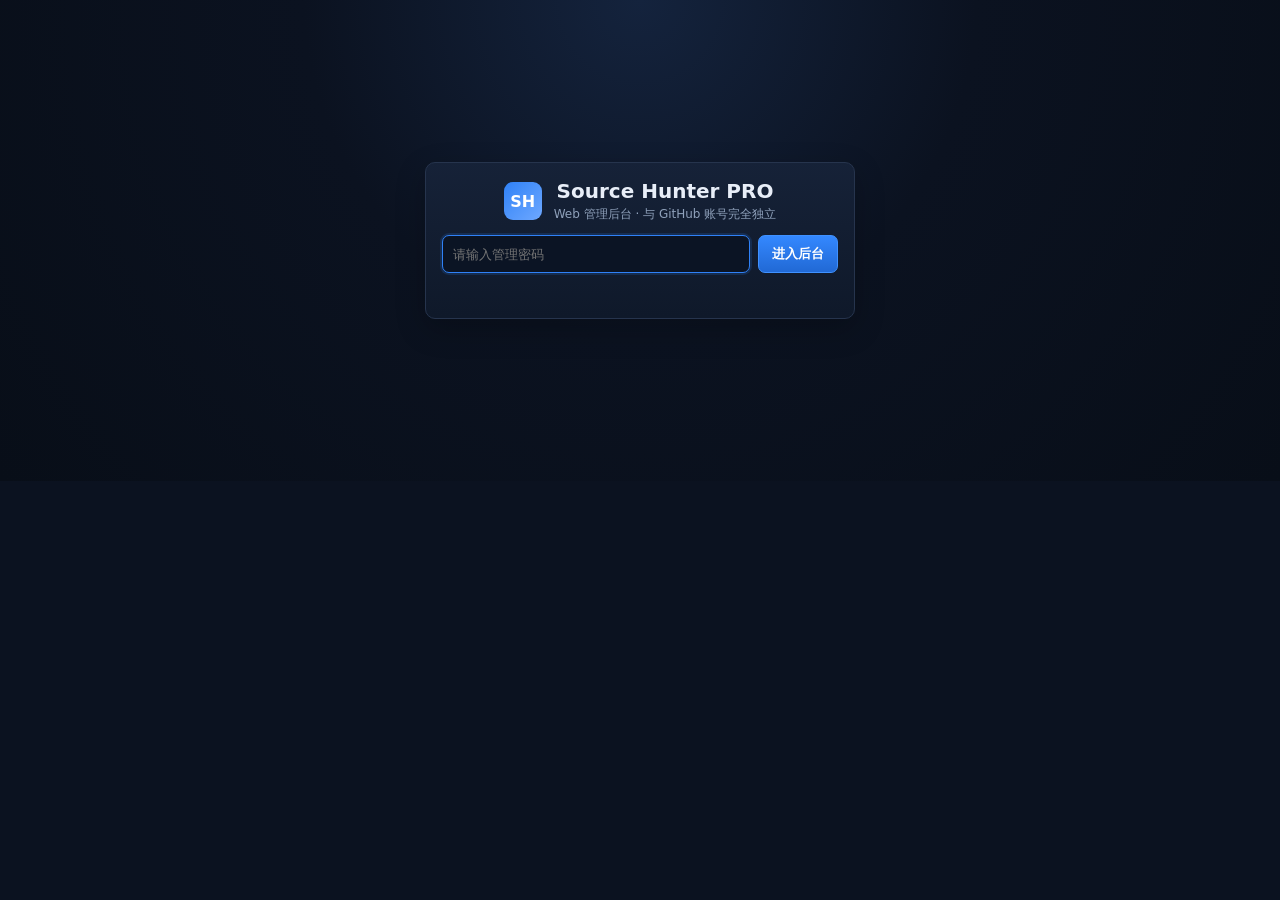
==== admin/index.html @ 04ba65d6 "Add files via upload" ====
<!doctype html><html lang="zh-CN"><head><meta charset="utf-8"><meta name="viewport" content="width=device-width,initial-scale=1"><title>Source Hunter PRO 11.1</title>
<style>
:root{--bg:#0b1220;--panel:#111a2b;--panel2:#162238;--line:#26344d;--text:#e8eef8;--muted:#8fa1bb;--blue:#2f81f7;--blue2:#1d4ed8;--green:#20c997;--red:#ff5c70;--shadow:0 10px 30px rgba(0,0,0,.22);font-family:system-ui,-apple-system,"Segoe UI",Roboto,"PingFang SC","Microsoft YaHei",sans-serif;color:var(--text);background:var(--bg)}*{box-sizing:border-box}html,body{margin:0;min-height:100%;background:radial-gradient(circle at top,#14233d 0,#0b1220 42%,#080e18 100%)}body{max-width:1280px;margin:auto;padding:18px}.hidden{display:none!important}.panel{background:linear-gradient(180deg,rgba(22,34,56,.98),rgba(15,25,42,.98));border:1px solid var(--line);border-radius:10px;box-shadow:var(--shadow);padding:16px;margin:12px 0}.topbar{position:sticky;top:0;z-index:20;background:rgba(11,18,32,.92);backdrop-filter:blur(10px);padding-bottom:6px}.brand{display:flex;align-items:center;gap:12px}.brandmark{width:38px;height:38px;border-radius:9px;background:linear-gradient(135deg,var(--blue),#6ea8ff);display:grid;place-items:center;font-weight:800;color:#fff}.brand h1{font-size:20px;margin:0}.brand p{margin:3px 0 0;color:var(--muted);font-size:12px}h2{font-size:16px;margin:0}.row{display:flex;gap:8px;align-items:center;flex-wrap:wrap}.grow{flex:1;min-width:180px}input,select{width:auto;min-height:38px;background:#0b1424;color:var(--text);border:1px solid #31415d;border-radius:7px;padding:8px 10px;outline:none}input:focus,select:focus{border-color:var(--blue);box-shadow:0 0 0 2px rgba(47,129,247,.16)}button{min-height:38px;padding:8px 13px;border:1px solid #34455f;border-radius:7px;background:#162238;color:var(--text);cursor:pointer;font-weight:600}button:hover{border-color:#5273a6;background:#1b2b46}button.primary{background:linear-gradient(180deg,#3488ff,#2169d5);border-color:#3f91ff;color:#fff}button.success{background:linear-gradient(180deg,#1dbb8b,#11966f);border-color:#25c99b;color:#fff}button:disabled{opacity:.45;cursor:wait}.toolbar{display:flex;gap:7px;align-items:center;flex-wrap:wrap;margin:12px 0}.search{flex:1;min-width:220px}.tabs{display:flex;gap:5px;overflow:auto;padding:4px 0 10px}.tab{white-space:nowrap;border:1px solid var(--line);border-radius:6px;padding:7px 12px;color:var(--muted);cursor:pointer}.tab.active{background:rgba(47,129,247,.18);border-color:#3f91ff;color:#dceaff}.list{border:1px solid var(--line);border-radius:8px;overflow:hidden;background:#0d1727}.item{display:block;padding:11px 12px;border-bottom:1px solid rgba(38,52,77,.8);cursor:pointer}.item:last-child{border-bottom:0}.item:hover{background:#132139}.itemline{display:flex;align-items:center;gap:9px}.item b{font-size:14px}.item input{min-height:auto;width:17px;height:17px;accent-color:var(--blue)}.url{font-size:11px;color:#7890b0;word-break:break-all;margin-left:26px;margin-top:4px}.pill{display:inline-block;border:1px solid #30415d;background:#132139;border-radius:20px;padding:2px 7px;font-size:11px;color:#a9bdd8;margin-left:4px}.count{margin-left:auto;color:var(--muted);font-size:12px}.section-head{display:flex;align-items:center;gap:10px;margin-bottom:10px}.hint{color:var(--muted);font-size:12px;margin:0 0 12px}.status{min-height:20px;color:var(--muted);font-size:12px;margin-top:9px}.status.ok{color:var(--green)}.status.bad{color:var(--red)}.lock{max-width:430px;margin:16vh auto;text-align:center}.lock .brand{justify-content:center;margin-bottom:12px}.lock input{width:100%}.empty{padding:28px;text-align:center;color:var(--muted)}.group{margin-top:12px}.group-title{padding:9px 12px;background:#111f35;border-bottom:1px solid var(--line);font-size:13px;color:#bcd0ea}.outputbar{display:grid;grid-template-columns:1fr 150px 150px auto;gap:8px}.footer{color:#647894;text-align:center;font-size:11px;padding:14px}@media(max-width:760px){body{padding:8px}.panel{padding:11px}.outputbar{grid-template-columns:1fr 1fr}.outputbar .wide{grid-column:1/-1}.brand h1{font-size:18px}.toolbar button{flex:0 0 auto}}
</style></head><body>
<div id="login" class="panel lock">
  <div class="brand"><div class="brandmark">SH</div><div><h1>Source Hunter PRO</h1><p>Web 管理后台 · 与 GitHub 账号完全独立</p></div></div>
  <div class="row"><input id="password" type="password" class="grow" placeholder="请输入管理密码" autocomplete="current-password"><button class="primary" id="loginBtn">进入后台</button></div>
  <div id="loginMsg" class="status"></div>
</div>
<div id="app" class="hidden">
  <div class="topbar">
    <div class="panel" style="margin-top:0">
      <div class="row">
        <div class="brand grow"><div class="brandmark">SH</div><div><h1>Source Hunter PRO</h1><p>订阅 → 全部直播源 → 人工选择 → M3U / TXT</p></div></div>
        <button id="logoutBtn">退出</button>
      </div>
    </div>
  </div>

  <div class="panel">
    <div class="section-head"><h2>订阅地址</h2><span id="subCount" class="count"></span></div>
    <p class="hint">先从入口订阅表中发现全部二级订阅地址。这里不做 6 秒检测，也不会删除线路。</p>
    <div class="toolbar">
      <button class="primary" id="discoverBtn">获取全部订阅</button><button id="subAll">全选</button><button id="subNone">全不选</button><button class="success" id="subSave">保存订阅选择</button>
      <input id="subSearch" class="search" placeholder="搜索订阅名称 / URL">
    </div>
    <div id="subs" class="list"></div><div id="subStatus" class="status"></div>
  </div>

  <div class="panel">
    <div class="section-head"><h2>直播源</h2><span id="chCount" class="count"></span></div>
    <p class="hint">只拉取已选择的订阅，并保留解析出的全部直播源。检测失败不会自动删除。</p>
    <div class="toolbar"><button class="primary" id="pullBtn">获取全部直播源</button><button id="chAll">全部选择</button><button id="chNone">全部取消</button><button class="success" id="chSave">保存频道选择</button><input id="chSearch" class="search" placeholder="搜索频道 / 分组 / URL"></div>
    <div id="tabs" class="tabs"></div><div id="channels" class="list"></div><div id="chStatus" class="status"></div>
  </div>

  <div class="panel">
    <div class="section-head"><h2>自定义输出</h2></div>
    <div class="outputbar">
      <input id="outName" class="wide" value="channels" placeholder="文件名">
      <select id="outFormat"><option value="m3u">M3U</option><option value="txt">TXT</option></select>
      <select id="outGroup"><option value="all">全部</option><option value="央视">央视</option><option value="卫视">卫视</option><option value="港台">港台</option><option value="其他">其他</option><option value="网页">网页</option></select>
      <button class="primary" id="makeBtn">生成文件</button>
    </div>
    <div id="output" class="status">尚未生成输出。</div>
  </div>
  <div class="footer">Source Hunter PRO · 管理密码仅用于本页面</div>
</div>
<script src="./config.js"></script><script>
const DEFAULT_PASSWORD_HASH='2ed6ac8d5ec9490681c988b7a8c25df3ccf7efc13109e50a86ea5be26d1113f2';
const API_BASE=String(window.SOURCE_HUNTER_API||'').replace(/\/$/,'');
const ROOT_CATALOG='https://raw.giteeusercontent.com/oemive/iptv/raw/master/hw.json';
const CATS=['全部','央视','卫视','港台','其他','网页'];
const SESSION_KEY='sh_auth_v2',SELECTION_KEY='sh_selection_v2',LOCAL_DAYS=7;
const DEFAULT_SEL={version:4,selected_subscriptions:[],selected_subscription_urls:[],selected_channels:{},excluded_channels:{},default_selected:true,updated_at:null};
let subs=[],channels=[],selection=loadSelection(),remote=!!API_BASE,currentCat='全部';
const $=id=>document.getElementById(id);
function loadSelection(){try{return Object.assign({},DEFAULT_SEL,JSON.parse(localStorage.getItem(SELECTION_KEY)||'{}'))}catch{return {...DEFAULT_SEL}}}
function saveLocal(){selection.version=4;selection.updated_at=new Date().toISOString();localStorage.setItem(SELECTION_KEY,JSON.stringify(selection))}
function setLocalAuth(){localStorage.setItem(SESSION_KEY,JSON.stringify({exp:Date.now()+LOCAL_DAYS*86400000}))}
function hasLocalAuth(){try{return JSON.parse(localStorage.getItem(SESSION_KEY)||'{}').exp>Date.now()}catch{return false}}
function clearLocalAuth(){localStorage.removeItem(SESSION_KEY)}
async function sha256(s){const b=await crypto.subtle.digest('SHA-256',new TextEncoder().encode(s));return [...new Uint8Array(b)].map(x=>x.toString(16).padStart(2,'0')).join('')}
async function api(path,opt={}){const r=await fetch(API_BASE+path,{...opt,credentials:'include',headers:{'Content-Type':'application/json',...(opt.headers||{})}});const x=await r.json().catch(()=>({}));if(!r.ok)throw Error(x.message||('HTTP '+r.status));return x}
function showApp(){ $('login').classList.add('hidden');$('app').classList.remove('hidden');renderTabs(); if(remote)loadRemoteState().catch(()=>{}); else status('subStatus','管理服务未配置：请在 admin/config.js 设置 SOURCE_HUNTER_API 后刷新。','bad'); }
async function tryRemoteSession(){if(!remote)return false;try{await api('/api/session');showApp();return true}catch{return false}}
async function login(){const p=$('password').value.trim();if(!p)return; $('loginBtn').disabled=true;$('loginMsg').textContent='正在验证…';try{if(remote){await api('/api/login',{method:'POST',body:JSON.stringify({password:p})});showApp()}else if(await sha256(p)===DEFAULT_PASSWORD_HASH){setLocalAuth();showApp()}else throw Error('密码错误')}catch(e){$('loginMsg').textContent=e.message||'登录失败'}finally{$('loginBtn').disabled=false}}
async function logout(){clearLocalAuth();if(remote)await fetch(API_BASE+'/api/logout',{method:'POST',credentials:'include'}).catch(()=>{});location.reload()}
$('loginBtn').onclick=login;$('password').onkeydown=e=>{if(e.key==='Enter')login()};$('logoutBtn').onclick=logout;
function status(id,text,cls=''){const e=$(id);e.textContent=text;e.className='status '+cls}
function esc(s){return String(s??'').replace(/[&<>"']/g,m=>({'&':'&amp;','<':'&lt;','>':'&gt;','"':'&quot;',"'":'&#39;'}[m]))}
function norm(u,base){u=String(u||'').trim().replace(/^['"]|['"]$/g,'');if(!u)return '';if(/^(https?|rtmp|rtsp|udp|p2p|webview):\/\//i.test(u))return u;try{return new URL(u,base).href}catch{return u}}
function dedupe(a,key){const m=new Map();for(const x of a){const k=key(x);if(x.url&&!m.has(k))m.set(k,x)}return [...m.values()]}
function catalogFromJson(text,base){const o=JSON.parse(text),a=[];for(const x of (o?.lives||[])){if(!x||typeof x!=='object')continue;const u=norm(x.url,base);if(u)a.push({name:String(x.name||u),url:u,headers:x.headers||{},enabled:true,group:String(x.group||'')})}return dedupe(a,x=>x.url)}
async function getDirect(url){const r=await fetch(url,{cache:'no-store'});if(!r.ok)throw Error(r.status+' '+r.statusText);return {text:await r.text(),type:r.headers.get('content-type')||'',url:r.url}}
async function discover(){const b=$('discoverBtn');b.disabled=true;status('subStatus',remote?'正在通过管理服务获取全部订阅地址…':'未配置管理服务，请先部署 Worker 并配置 SOURCE_HUNTER_API。','');try{if(!remote)throw Error('管理服务未配置');const data=await api('/api/discover');subs=Array.isArray(data.sources)?data.sources:[];renderSubs();updateSubCount();status('subStatus','已获取 '+subs.length+' 个订阅地址。','ok')}catch(e){status('subStatus','获取失败：'+(e.message||e),'bad')}finally{b.disabled=false}}
$('discoverBtn').onclick=discover;$('subSearch').oninput=renderSubs;
function renderSubs(){const q=$('subSearch').value.toLowerCase(),chosen=new Set(selection.selected_subscription_urls||[]),rows=subs.filter(s=>`${s.name} ${s.url}`.toLowerCase().includes(q));$('subs').innerHTML=rows.map(s=>`<label class="item"><div class="itemline"><input type="checkbox" data-url="${esc(s.url)}" ${chosen.has(s.url)?'checked':''}><b>${esc(s.name)}</b>${s.group?`<span class="pill">${esc(s.group)}</span>`:''}</div><div class="url">${esc(s.url)}</div></label>`).join('')||'<div class="empty">暂无订阅地址</div>';document.querySelectorAll('#subs input').forEach(e=>e.onchange=()=>toggleSub(e.dataset.url,e.checked));}
function toggleSub(u,on){const s=new Set(selection.selected_subscription_urls||[]);on?s.add(u):s.delete(u);selection.selected_subscription_urls=[...s];saveLocal();updateSubCount()}
function updateSubCount(){const n=(selection.selected_subscription_urls||[]).length;$('subCount').textContent='已选 '+n+' / '+subs.length}
$('subAll').onclick=()=>{selection.selected_subscription_urls=subs.map(x=>x.url);saveLocal();renderSubs();updateSubCount()};$('subNone').onclick=()=>{selection.selected_subscription_urls=[];saveLocal();renderSubs();updateSubCount()};$('subSave').onclick=async()=>{saveLocal();if(remote)try{await api('/api/selection',{method:'POST',body:JSON.stringify(selection)});status('subStatus','订阅选择已安全保存。','ok')}catch(e){status('subStatus','保存失败：'+e.message,'bad')}else status('subStatus','订阅选择已保存在当前浏览器。','ok')};
function parseM3U(s,base){const a=[];let p=null;for(const raw of s.split(/\r?\n/)){const l=raw.trim();if(!l)continue;if(/^#EXTINF/i.test(l)){const attrs={};for(const m of l.matchAll(/([\w-]+)="([^"]*)"/g))attrs[m[1]]=m[2];p={name:l.includes(',')?l.split(',',2)[1].trim():attrs['tvg-name']||'UNKNOWN',group:attrs['group-title']||'',logo:attrs['tvg-logo']||'',tvg_id:attrs['tvg-id']||''}}else if(!l.startsWith('#')){const z=l.split(',',2),u=norm(z.length>1?z[1]:z[0],base);if(u)a.push({name:p?.name||(z.length>1?z[0]:'UNKNOWN'),url:u,group_name:p?.group||'',logo:p?.logo||'',tvg_id:p?.tvg_id||''});p=null}}return a}
function parseJSONChannels(o,base){const a=[];function walk(x,g=''){if(Array.isArray(x)){x.forEach(y=>walk(y,g));return}if(!x||typeof x!=='object')return;const n=x.name||x.title||x.channel_name||x.channelName||'UNKNOWN',u=x.url||x.stream_url||x.streamUrl||x.play_url||x.playUrl||x.m3u8||x.source;if(typeof u==='string'&&u)a.push({name:String(n),url:norm(u,base),group_name:String(x.group||x.group_name||g||''),logo:x.logo||x['tvg-logo']||'',tvg_id:x.tvg_id||x.id||''});for(const k of ['channels','lives','items','data','list','streams','programs','results','rows'])if(k in x)walk(x[k],String(x.group||x.group_name||g||''))}walk(o);return a}
function parseXML(s,base){const doc=new DOMParser().parseFromString(s,'application/xml'),a=[];for(const e of [...doc.querySelectorAll('channel,item,stream')]){const n=e.getAttribute('name')||e.getAttribute('title')||e.getAttribute('id')||'UNKNOWN',u=e.getAttribute('url')||e.getAttribute('src')||e.querySelector('url,source,playurl')?.textContent||'';if(u)a.push({name:n,url:norm(u,base),group_name:e.getAttribute('group')||''})}return a}
function parseSource(text,type,base){const s=text.replace(/^﻿/,'').trim();if(/^#EXTM3U/i.test(s)||/#EXTINF/i.test(s.slice(0,12000))||/mpegurl/i.test(type))return parseM3U(s,base);if(/^[\[{]/.test(s)||/json/i.test(type)){try{return parseJSONChannels(JSON.parse(s),base)}catch{return []}}if(/^</.test(s))return parseXML(s,base);return parseM3U(s,base)}
function classify(r){const s=`${r.name||''} ${r.group_name||''} ${r.url||''}`.toLowerCase();if(/webview|网页|yangshipin|cctv\.com|live\.jstv|\.html(?:$|\?)/i.test(s))return '网页';if(/cctv|央视|cgtn|cctv\d|中央/i.test(s))return '央视';if(/凤凰|tvb|翡翠|港台|香港|澳门|台湾|hktv/i.test(s))return '港台';if(/卫视|湖南|浙江|江苏|东方|北京|广东|深圳|山东|安徽|湖北|四川|辽宁|河南|河北|江西|广西|黑龙江|吉林|天津|重庆|东南|厦门/i.test(s))return '卫视';return '其他'}
async function waitRemoteRun(afterMs,maxMs=180000){const started=afterMs||Date.now();const deadline=Date.now()+maxMs;while(Date.now()<deadline){const r=await api('/api/run?after='+encodeURIComponent(new Date(started).toISOString()));const run=r.run;if(run){if(run.status==='completed')return run;if(run.status==='failure'||run.status==='cancelled'||run.conclusion==='failure'||run.conclusion==='cancelled')throw Error('Actions 运行失败：'+(run.conclusion||run.status))}await new Promise(x=>setTimeout(x,2500))}throw Error('Actions 运行超过 3 分钟，请稍后刷新。')}
async function pullChannels(){const urls=selection.selected_subscription_urls||[];if(!urls.length){status('chStatus','请先选择订阅地址。','bad');return}if(!remote){status('chStatus','未配置管理服务，无法从 GitHub Pages 直接拉取订阅。','bad');return}const b=$('pullBtn');b.disabled=true;const started=Date.now();status('chStatus','正在提交全部直播源拉取任务…');try{await api('/api/selection',{method:'POST',body:JSON.stringify(selection)});await api('/api/pull',{method:'POST',body:JSON.stringify({})});status('chStatus','已提交 Actions，正在等待全部直播源生成…');await waitRemoteRun(started);await loadRemoteChannels();status('chStatus','已获取全部直播源，共 '+channels.length+' 条。','ok')}catch(e){status('chStatus','获取直播源失败：'+(e.message||e),'bad')}finally{b.disabled=false}}
function keyOf(r){return r.url+'|'+r.name+'|'+(r.category||'')}
async function loadRemoteChannels(){const r=await api('/api/channels');channels=(r.channels||[]).map(x=>({...x,key:x.channel_key||keyOf(x),category:x.category||classify(x)}));selection=r.selection||selection;renderChannels();$('chCount').textContent='共 '+channels.length+' 条'}
$('pullBtn').onclick=pullChannels;
function renderTabs(){const t=$('tabs');t.innerHTML=CATS.map(c=>`<div class="tab ${c===currentCat?'active':''}" data-cat="${c}">${c}</div>`).join('');t.querySelectorAll('.tab').forEach(e=>e.onclick=()=>{currentCat=e.dataset.cat;renderTabs();renderChannels()})}
$('chSearch').oninput=renderChannels;
function renderChannels(){const q=$('chSearch').value.toLowerCase(),g={};for(const r of channels){if(currentCat!=='全部'&&r.category!==currentCat)continue;if(q&&!`${r.name} ${r.url} ${r.group_name} ${r.category}`.toLowerCase().includes(q))continue;(g[r.category||'其他']??=[]).push(r)}let html='';for(const k of CATS.slice(1)){if(!g[k]?.length)continue;html+=`<div class="group"><div class="group-title">${k} · ${g[k].length}</div>`+g[k].map(r=>{const on=selection.selected_channels?.[r.key]!==false;return `<label class="item"><div class="itemline"><input type="checkbox" data-key="${esc(r.key)}" ${on?'checked':''}><b>${esc(r.name)}</b>${r.group_name?`<span class="pill">${esc(r.group_name)}</span>`:''}</div><div class="url">${esc(r.url)}</div></label>`}).join('')+'</div>'}$('channels').innerHTML=html||'<div class="empty">暂无直播源，请先获取全部直播源</div>';document.querySelectorAll('#channels input').forEach(e=>e.onchange=()=>{selection.selected_channels[e.dataset.key]=e.checked;saveLocal();updateChCount()});updateChCount()}
function updateChCount(){const n=channels.filter(r=>selection.selected_channels?.[r.key]!==false).length;$('chCount').textContent='已选 '+n+' / '+channels.length}
$('chAll').onclick=()=>{selection.default_selected=true;selection.selected_channels={};for(const r of channels)selection.selected_channels[r.key]=true;saveLocal();renderChannels()};$('chNone').onclick=()=>{selection.default_selected=false;selection.selected_channels={};for(const r of channels)selection.selected_channels[r.key]=false;saveLocal();renderChannels()};$('chSave').onclick=async()=>{saveLocal();if(remote)try{await api('/api/selection',{method:'POST',body:JSON.stringify(selection)});status('chStatus','频道选择已安全保存。','ok')}catch(e){status('chStatus','保存失败：'+e.message,'bad')}else status('chStatus','频道选择已保存在当前浏览器。','ok')};
function chosenRows(){return channels.filter(r=>selection.selected_channels?.[r.key]!==false)}
function makeOutput(){let rows=chosenRows(),g=$('outGroup').value;if(g!=='all')rows=rows.filter(r=>r.category===g);let n=($('outName').value.trim()||'channels').replace(/[^\w\-一-鿿]+/g,'_'),f=$('outFormat').value,text='';if(f==='m3u'){const a=['#EXTM3U'];for(const r of rows)a.push(`#EXTINF:-1 tvg-id="${esc(r.tvg_id||'')}" tvg-logo="${esc(r.logo||'')}" group-title="${esc(r.category||'其他')}",${String(r.name||'UNKNOWN').replace(/[\r\n]/g,' ')}`,r.url||'');text=a.join('\n')+'\n'}else{text=rows.map(r=>`${String(r.name||'UNKNOWN').replace(/[\r\n]/g,' ')},${r.url||''}`).join('\n')+'\n'}const u=URL.createObjectURL(new Blob([text],{type:'text/plain;charset=utf-8'}));$('output').innerHTML=`<a href="${u}" download="${esc(n)}.${f}" style="color:#79b0ff">下载 ${esc(n)}.${f}</a> · 共 ${rows.length} 条`}
$('makeBtn').onclick=makeOutput;
async function loadRemoteState(){try{await api('/api/session');await loadRemoteChannels().catch(()=>{});status('subStatus','已连接管理服务。','ok')}catch(e){status('subStatus','管理服务会话已失效，请重新登录。','bad');clearLocalAuth();$('login').classList.remove('hidden');$('app').classList.add('hidden')}}
(async function boot(){if(remote){if(await tryRemoteSession())return}else if(hasLocalAuth()){showApp();return}$('password').focus()})();
</script></body></html>
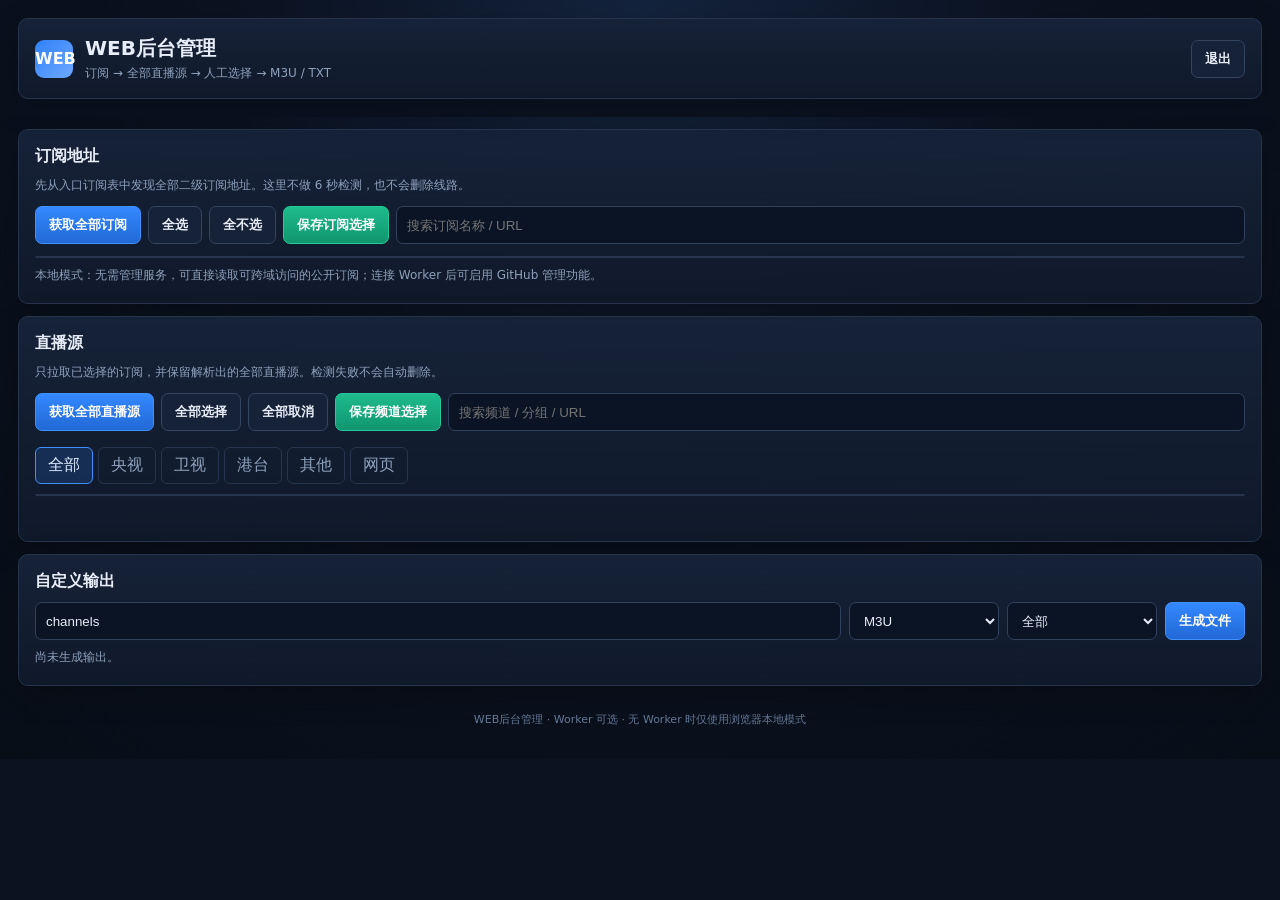
==== commit f0781160: "Add files via upload" ====
--- a/admin/index.html
+++ b/admin/index.html
@@ -1,9 +1,9 @@
-<!doctype html><html lang="zh-CN"><head><meta charset="utf-8"><meta name="viewport" content="width=device-width,initial-scale=1"><title>Source Hunter PRO 11.1</title>
+<!doctype html><html lang="zh-CN"><head><meta charset="utf-8"><meta name="viewport" content="width=device-width,initial-scale=1"><title>WEB后台管理</title>
 <style>
 :root{--bg:#0b1220;--panel:#111a2b;--panel2:#162238;--line:#26344d;--text:#e8eef8;--muted:#8fa1bb;--blue:#2f81f7;--blue2:#1d4ed8;--green:#20c997;--red:#ff5c70;--shadow:0 10px 30px rgba(0,0,0,.22);font-family:system-ui,-apple-system,"Segoe UI",Roboto,"PingFang SC","Microsoft YaHei",sans-serif;color:var(--text);background:var(--bg)}*{box-sizing:border-box}html,body{margin:0;min-height:100%;background:radial-gradient(circle at top,#14233d 0,#0b1220 42%,#080e18 100%)}body{max-width:1280px;margin:auto;padding:18px}.hidden{display:none!important}.panel{background:linear-gradient(180deg,rgba(22,34,56,.98),rgba(15,25,42,.98));border:1px solid var(--line);border-radius:10px;box-shadow:var(--shadow);padding:16px;margin:12px 0}.topbar{position:sticky;top:0;z-index:20;background:rgba(11,18,32,.92);backdrop-filter:blur(10px);padding-bottom:6px}.brand{display:flex;align-items:center;gap:12px}.brandmark{width:38px;height:38px;border-radius:9px;background:linear-gradient(135deg,var(--blue),#6ea8ff);display:grid;place-items:center;font-weight:800;color:#fff}.brand h1{font-size:20px;margin:0}.brand p{margin:3px 0 0;color:var(--muted);font-size:12px}h2{font-size:16px;margin:0}.row{display:flex;gap:8px;align-items:center;flex-wrap:wrap}.grow{flex:1;min-width:180px}input,select{width:auto;min-height:38px;background:#0b1424;color:var(--text);border:1px solid #31415d;border-radius:7px;padding:8px 10px;outline:none}input:focus,select:focus{border-color:var(--blue);box-shadow:0 0 0 2px rgba(47,129,247,.16)}button{min-height:38px;padding:8px 13px;border:1px solid #34455f;border-radius:7px;background:#162238;color:var(--text);cursor:pointer;font-weight:600}button:hover{border-color:#5273a6;background:#1b2b46}button.primary{background:linear-gradient(180deg,#3488ff,#2169d5);border-color:#3f91ff;color:#fff}button.success{background:linear-gradient(180deg,#1dbb8b,#11966f);border-color:#25c99b;color:#fff}button:disabled{opacity:.45;cursor:wait}.toolbar{display:flex;gap:7px;align-items:center;flex-wrap:wrap;margin:12px 0}.search{flex:1;min-width:220px}.tabs{display:flex;gap:5px;overflow:auto;padding:4px 0 10px}.tab{white-space:nowrap;border:1px solid var(--line);border-radius:6px;padding:7px 12px;color:var(--muted);cursor:pointer}.tab.active{background:rgba(47,129,247,.18);border-color:#3f91ff;color:#dceaff}.list{border:1px solid var(--line);border-radius:8px;overflow:hidden;background:#0d1727}.item{display:block;padding:11px 12px;border-bottom:1px solid rgba(38,52,77,.8);cursor:pointer}.item:last-child{border-bottom:0}.item:hover{background:#132139}.itemline{display:flex;align-items:center;gap:9px}.item b{font-size:14px}.item input{min-height:auto;width:17px;height:17px;accent-color:var(--blue)}.url{font-size:11px;color:#7890b0;word-break:break-all;margin-left:26px;margin-top:4px}.pill{display:inline-block;border:1px solid #30415d;background:#132139;border-radius:20px;padding:2px 7px;font-size:11px;color:#a9bdd8;margin-left:4px}.count{margin-left:auto;color:var(--muted);font-size:12px}.section-head{display:flex;align-items:center;gap:10px;margin-bottom:10px}.hint{color:var(--muted);font-size:12px;margin:0 0 12px}.status{min-height:20px;color:var(--muted);font-size:12px;margin-top:9px}.status.ok{color:var(--green)}.status.bad{color:var(--red)}.lock{max-width:430px;margin:16vh auto;text-align:center}.lock .brand{justify-content:center;margin-bottom:12px}.lock input{width:100%}.empty{padding:28px;text-align:center;color:var(--muted)}.group{margin-top:12px}.group-title{padding:9px 12px;background:#111f35;border-bottom:1px solid var(--line);font-size:13px;color:#bcd0ea}.outputbar{display:grid;grid-template-columns:1fr 150px 150px auto;gap:8px}.footer{color:#647894;text-align:center;font-size:11px;padding:14px}@media(max-width:760px){body{padding:8px}.panel{padding:11px}.outputbar{grid-template-columns:1fr 1fr}.outputbar .wide{grid-column:1/-1}.brand h1{font-size:18px}.toolbar button{flex:0 0 auto}}
 </style></head><body>
 <div id="login" class="panel lock">
-  <div class="brand"><div class="brandmark">SH</div><div><h1>Source Hunter PRO</h1><p>Web 管理后台 · 与 GitHub 账号完全独立</p></div></div>
+  <div class="brand"><div class="brandmark">WEB</div><div><h1>WEB后台管理</h1><p>IPTV 订阅管理 · Worker 可选</p></div></div>
   <div class="row"><input id="password" type="password" class="grow" placeholder="请输入管理密码" autocomplete="current-password"><button class="primary" id="loginBtn">进入后台</button></div>
   <div id="loginMsg" class="status"></div>
 </div>
@@ -11,7 +11,7 @@
   <div class="topbar">
     <div class="panel" style="margin-top:0">
       <div class="row">
-        <div class="brand grow"><div class="brandmark">SH</div><div><h1>Source Hunter PRO</h1><p>订阅 → 全部直播源 → 人工选择 → M3U / TXT</p></div></div>
+        <div class="brand grow"><div class="brandmark">WEB</div><div><h1>WEB后台管理</h1><p>订阅 → 全部直播源 → 人工选择 → M3U / TXT</p></div></div>
         <button id="logoutBtn">退出</button>
       </div>
     </div>
@@ -44,16 +44,16 @@
     </div>
     <div id="output" class="status">尚未生成输出。</div>
   </div>
-  <div class="footer">Source Hunter PRO · 管理密码仅用于本页面</div>
+  <div class="footer">WEB后台管理 · Worker 可选 · 无 Worker 时仅使用浏览器本地模式</div>
 </div>
 <script src="./config.js"></script><script>
 const DEFAULT_PASSWORD_HASH='2ed6ac8d5ec9490681c988b7a8c25df3ccf7efc13109e50a86ea5be26d1113f2';
 const API_BASE=String(window.SOURCE_HUNTER_API||'').replace(/\/$/,'');
-const ROOT_CATALOG='https://raw.giteeusercontent.com/oemive/iptv/raw/master/hw.json';
+const ROOT_CATALOG=String(window.SOURCE_HUNTER_ROOT_CATALOG||'https://raw.giteeusercontent.com/oemive/iptv/raw/master/hw.json');
 const CATS=['全部','央视','卫视','港台','其他','网页'];
 const SESSION_KEY='sh_auth_v2',SELECTION_KEY='sh_selection_v2',LOCAL_DAYS=7;
 const DEFAULT_SEL={version:4,selected_subscriptions:[],selected_subscription_urls:[],selected_channels:{},excluded_channels:{},default_selected:true,updated_at:null};
-let subs=[],channels=[],selection=loadSelection(),remote=!!API_BASE,currentCat='全部';
+let subs=[],channels=[],selection=loadSelection(),remote=!!API_BASE,currentCat='全部',localPullErrors=[];
 const $=id=>document.getElementById(id);
 function loadSelection(){try{return Object.assign({},DEFAULT_SEL,JSON.parse(localStorage.getItem(SELECTION_KEY)||'{}'))}catch{return {...DEFAULT_SEL}}}
 function saveLocal(){selection.version=4;selection.updated_at=new Date().toISOString();localStorage.setItem(SELECTION_KEY,JSON.stringify(selection))}
@@ -62,9 +62,9 @@
 function clearLocalAuth(){localStorage.removeItem(SESSION_KEY)}
 async function sha256(s){const b=await crypto.subtle.digest('SHA-256',new TextEncoder().encode(s));return [...new Uint8Array(b)].map(x=>x.toString(16).padStart(2,'0')).join('')}
 async function api(path,opt={}){const r=await fetch(API_BASE+path,{...opt,credentials:'include',headers:{'Content-Type':'application/json',...(opt.headers||{})}});const x=await r.json().catch(()=>({}));if(!r.ok)throw Error(x.message||('HTTP '+r.status));return x}
-function showApp(){ $('login').classList.add('hidden');$('app').classList.remove('hidden');renderTabs(); if(remote)loadRemoteState().catch(()=>{}); else status('subStatus','管理服务未配置：请在 admin/config.js 设置 SOURCE_HUNTER_API 后刷新。','bad'); }
+function showApp(){ $('login').classList.add('hidden');$('app').classList.remove('hidden');renderTabs(); if(remote)loadRemoteState().catch(()=>{}); else status('subStatus','本地模式：无需管理服务，可直接读取可跨域访问的公开订阅；连接 Worker 后可启用 GitHub 管理功能。',''); }
 async function tryRemoteSession(){if(!remote)return false;try{await api('/api/session');showApp();return true}catch{return false}}
-async function login(){const p=$('password').value.trim();if(!p)return; $('loginBtn').disabled=true;$('loginMsg').textContent='正在验证…';try{if(remote){await api('/api/login',{method:'POST',body:JSON.stringify({password:p})});showApp()}else if(await sha256(p)===DEFAULT_PASSWORD_HASH){setLocalAuth();showApp()}else throw Error('密码错误')}catch(e){$('loginMsg').textContent=e.message||'登录失败'}finally{$('loginBtn').disabled=false}}
+async function login(){const p=$('password').value.trim();$('loginBtn').disabled=true;$('loginMsg').textContent='正在进入…';try{if(remote){if(!p)throw Error('请输入管理密码');await api('/api/login',{method:'POST',body:JSON.stringify({password:p})});showApp()}else{setLocalAuth();showApp()}}catch(e){$('loginMsg').textContent=e.message||'登录失败'}finally{$('loginBtn').disabled=false}}
 async function logout(){clearLocalAuth();if(remote)await fetch(API_BASE+'/api/logout',{method:'POST',credentials:'include'}).catch(()=>{});location.reload()}
 $('loginBtn').onclick=login;$('password').onkeydown=e=>{if(e.key==='Enter')login()};$('logoutBtn').onclick=logout;
 function status(id,text,cls=''){const e=$(id);e.textContent=text;e.className='status '+cls}
@@ -72,8 +72,8 @@
 function norm(u,base){u=String(u||'').trim().replace(/^['"]|['"]$/g,'');if(!u)return '';if(/^(https?|rtmp|rtsp|udp|p2p|webview):\/\//i.test(u))return u;try{return new URL(u,base).href}catch{return u}}
 function dedupe(a,key){const m=new Map();for(const x of a){const k=key(x);if(x.url&&!m.has(k))m.set(k,x)}return [...m.values()]}
 function catalogFromJson(text,base){const o=JSON.parse(text),a=[];for(const x of (o?.lives||[])){if(!x||typeof x!=='object')continue;const u=norm(x.url,base);if(u)a.push({name:String(x.name||u),url:u,headers:x.headers||{},enabled:true,group:String(x.group||'')})}return dedupe(a,x=>x.url)}
-async function getDirect(url){const r=await fetch(url,{cache:'no-store'});if(!r.ok)throw Error(r.status+' '+r.statusText);return {text:await r.text(),type:r.headers.get('content-type')||'',url:r.url}}
-async function discover(){const b=$('discoverBtn');b.disabled=true;status('subStatus',remote?'正在通过管理服务获取全部订阅地址…':'未配置管理服务，请先部署 Worker 并配置 SOURCE_HUNTER_API。','');try{if(!remote)throw Error('管理服务未配置');const data=await api('/api/discover');subs=Array.isArray(data.sources)?data.sources:[];renderSubs();updateSubCount();status('subStatus','已获取 '+subs.length+' 个订阅地址。','ok')}catch(e){status('subStatus','获取失败：'+(e.message||e),'bad')}finally{b.disabled=false}}
+async function getDirect(url){const r=await fetch(url,{cache:'no-store'});const text=await r.text();return {text,type:r.headers.get('content-type')||'',url:r.url,status:r.status}}
+async function discover(){const b=$('discoverBtn');b.disabled=true;status('subStatus',remote?'正在通过管理服务获取全部订阅地址…':'正在直接获取入口订阅目录…','');try{let data;if(remote){data=await api('/api/discover')}else{const r=await getDirect(ROOT_CATALOG);if(r.status<200||r.status>=300)throw Error('入口返回 HTTP '+r.status);const o=JSON.parse(r.text.replace(/^\uFEFF/,''));const lives=Array.isArray(o.lives)?o.lives:[];const m=new Map();for(const x of lives){if(!x||typeof x!=='object'||!x.url)continue;let u=String(x.url).trim();try{u=new URL(u,r.url).href}catch{}if(!u)continue;const row={name:String(x.name||u),url:u,headers:x.headers||{},enabled:true,group:String(x.group||''),type:x.type??0,playerType:x.playerType??null,ua:x.ua||'',epg:x.epg||'',logo:x.logo||''};if(!m.has(u))m.set(u,row)}data={sources:[...m.values()]}}subs=Array.isArray(data.sources)?data.sources:[];renderSubs();updateSubCount();status('subStatus','已获取 '+subs.length+' 个订阅地址。'+(remote?'':'（本地模式）'),'ok')}catch(e){status('subStatus','获取失败：'+(e.message||e),'bad')}finally{b.disabled=false}}
 $('discoverBtn').onclick=discover;$('subSearch').oninput=renderSubs;
 function renderSubs(){const q=$('subSearch').value.toLowerCase(),chosen=new Set(selection.selected_subscription_urls||[]),rows=subs.filter(s=>`${s.name} ${s.url}`.toLowerCase().includes(q));$('subs').innerHTML=rows.map(s=>`<label class="item"><div class="itemline"><input type="checkbox" data-url="${esc(s.url)}" ${chosen.has(s.url)?'checked':''}><b>${esc(s.name)}</b>${s.group?`<span class="pill">${esc(s.group)}</span>`:''}</div><div class="url">${esc(s.url)}</div></label>`).join('')||'<div class="empty">暂无订阅地址</div>';document.querySelectorAll('#subs input').forEach(e=>e.onchange=()=>toggleSub(e.dataset.url,e.checked));}
 function toggleSub(u,on){const s=new Set(selection.selected_subscription_urls||[]);on?s.add(u):s.delete(u);selection.selected_subscription_urls=[...s];saveLocal();updateSubCount()}
@@ -85,7 +85,7 @@
 function parseSource(text,type,base){const s=text.replace(/^﻿/,'').trim();if(/^#EXTM3U/i.test(s)||/#EXTINF/i.test(s.slice(0,12000))||/mpegurl/i.test(type))return parseM3U(s,base);if(/^[\[{]/.test(s)||/json/i.test(type)){try{return parseJSONChannels(JSON.parse(s),base)}catch{return []}}if(/^</.test(s))return parseXML(s,base);return parseM3U(s,base)}
 function classify(r){const s=`${r.name||''} ${r.group_name||''} ${r.url||''}`.toLowerCase();if(/webview|网页|yangshipin|cctv\.com|live\.jstv|\.html(?:$|\?)/i.test(s))return '网页';if(/cctv|央视|cgtn|cctv\d|中央/i.test(s))return '央视';if(/凤凰|tvb|翡翠|港台|香港|澳门|台湾|hktv/i.test(s))return '港台';if(/卫视|湖南|浙江|江苏|东方|北京|广东|深圳|山东|安徽|湖北|四川|辽宁|河南|河北|江西|广西|黑龙江|吉林|天津|重庆|东南|厦门/i.test(s))return '卫视';return '其他'}
 async function waitRemoteRun(afterMs,maxMs=180000){const started=afterMs||Date.now();const deadline=Date.now()+maxMs;while(Date.now()<deadline){const r=await api('/api/run?after='+encodeURIComponent(new Date(started).toISOString()));const run=r.run;if(run){if(run.status==='completed')return run;if(run.status==='failure'||run.status==='cancelled'||run.conclusion==='failure'||run.conclusion==='cancelled')throw Error('Actions 运行失败：'+(run.conclusion||run.status))}await new Promise(x=>setTimeout(x,2500))}throw Error('Actions 运行超过 3 分钟，请稍后刷新。')}
-async function pullChannels(){const urls=selection.selected_subscription_urls||[];if(!urls.length){status('chStatus','请先选择订阅地址。','bad');return}if(!remote){status('chStatus','未配置管理服务，无法从 GitHub Pages 直接拉取订阅。','bad');return}const b=$('pullBtn');b.disabled=true;const started=Date.now();status('chStatus','正在提交全部直播源拉取任务…');try{await api('/api/selection',{method:'POST',body:JSON.stringify(selection)});await api('/api/pull',{method:'POST',body:JSON.stringify({})});status('chStatus','已提交 Actions，正在等待全部直播源生成…');await waitRemoteRun(started);await loadRemoteChannels();status('chStatus','已获取全部直播源，共 '+channels.length+' 条。','ok')}catch(e){status('chStatus','获取直播源失败：'+(e.message||e),'bad')}finally{b.disabled=false}}
+async function pullChannels(){const urls=selection.selected_subscription_urls||[];if(!urls.length){status('chStatus','请先选择订阅地址。','bad');return}const b=$('pullBtn');b.disabled=true;localPullErrors=[];try{if(remote){const started=Date.now();status('chStatus','正在提交全部直播源拉取任务…');await api('/api/selection',{method:'POST',body:JSON.stringify(selection)});await api('/api/pull',{method:'POST',body:JSON.stringify({})});status('chStatus','已提交 Actions，正在等待全部直播源生成…');await waitRemoteRun(started);await loadRemoteChannels();status('chStatus','已获取全部直播源，共 '+channels.length+' 条。','ok')}else{status('chStatus','本地模式：正在直接读取已选择的订阅…');const all=[];for(let i=0;i<urls.length;i++){const u=urls[i];try{status('chStatus',`本地模式：读取 ${i+1}/${urls.length} …`);const r=await getDirect(u);if(r.status<200||r.status>=300)throw Error('HTTP '+r.status);const rows=parseSource(r.text,r.type,r.url);for(const x of rows){x.category=x.category||classify(x);x.key=keyOf(x);all.push(x)}}catch(e){localPullErrors.push({url:u,error:String(e.message||e)})}}channels=dedupe(all,x=>x.url+'|'+x.name+'|'+x.group_name);for(const r of channels){r.category=r.category||classify(r);r.key=keyOf(r)}renderChannels();$('chCount').textContent='已选 '+channels.length+' / '+channels.length;if(localPullErrors.length){status('chStatus','本地模式已获取 '+channels.length+' 条；有 '+localPullErrors.length+' 个订阅无法被浏览器直接读取（通常是 CORS 限制）。','bad')}else status('chStatus','本地模式已获取全部直播源，共 '+channels.length+' 条。','ok')}}catch(e){status('chStatus','获取直播源失败：'+(e.message||e),'bad')}finally{b.disabled=false}}
 function keyOf(r){return r.url+'|'+r.name+'|'+(r.category||'')}
 async function loadRemoteChannels(){const r=await api('/api/channels');channels=(r.channels||[]).map(x=>({...x,key:x.channel_key||keyOf(x),category:x.category||classify(x)}));selection=r.selection||selection;renderChannels();$('chCount').textContent='共 '+channels.length+' 条'}
 $('pullBtn').onclick=pullChannels;
@@ -98,5 +98,5 @@
 function makeOutput(){let rows=chosenRows(),g=$('outGroup').value;if(g!=='all')rows=rows.filter(r=>r.category===g);let n=($('outName').value.trim()||'channels').replace(/[^\w\-一-鿿]+/g,'_'),f=$('outFormat').value,text='';if(f==='m3u'){const a=['#EXTM3U'];for(const r of rows)a.push(`#EXTINF:-1 tvg-id="${esc(r.tvg_id||'')}" tvg-logo="${esc(r.logo||'')}" group-title="${esc(r.category||'其他')}",${String(r.name||'UNKNOWN').replace(/[\r\n]/g,' ')}`,r.url||'');text=a.join('\n')+'\n'}else{text=rows.map(r=>`${String(r.name||'UNKNOWN').replace(/[\r\n]/g,' ')},${r.url||''}`).join('\n')+'\n'}const u=URL.createObjectURL(new Blob([text],{type:'text/plain;charset=utf-8'}));$('output').innerHTML=`<a href="${u}" download="${esc(n)}.${f}" style="color:#79b0ff">下载 ${esc(n)}.${f}</a> · 共 ${rows.length} 条`}
 $('makeBtn').onclick=makeOutput;
 async function loadRemoteState(){try{await api('/api/session');await loadRemoteChannels().catch(()=>{});status('subStatus','已连接管理服务。','ok')}catch(e){status('subStatus','管理服务会话已失效，请重新登录。','bad');clearLocalAuth();$('login').classList.remove('hidden');$('app').classList.add('hidden')}}
-(async function boot(){if(remote){if(await tryRemoteSession())return}else if(hasLocalAuth()){showApp();return}$('password').focus()})();
+(async function boot(){if(remote){if(await tryRemoteSession())return;$('password').focus()}else{showApp()}})();
 </script></body></html>
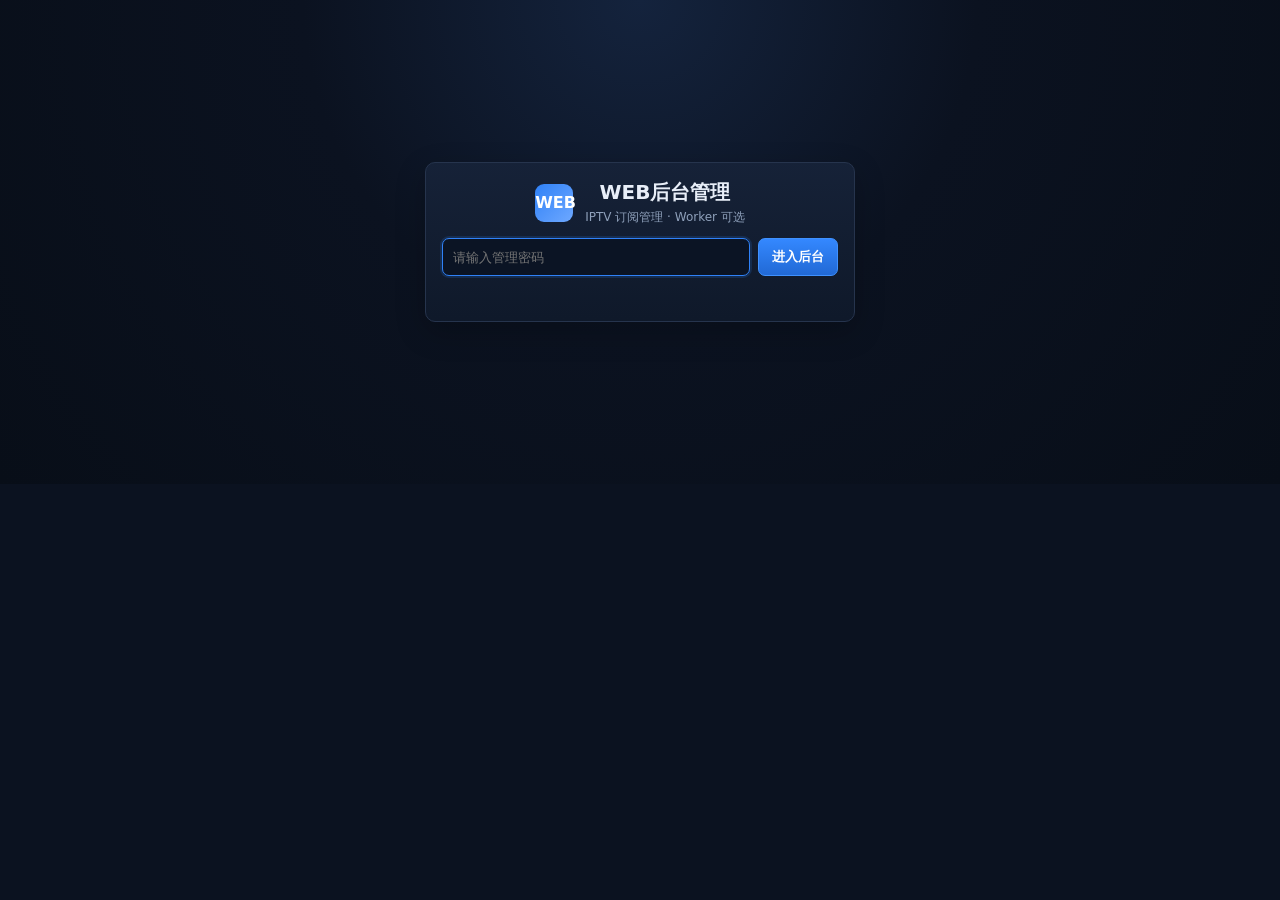
==== commit 4a1c10e1: "Add files via upload" ====
--- a/admin/index.html
+++ b/admin/index.html
@@ -65,15 +65,27 @@
 function showApp(){ $('login').classList.add('hidden');$('app').classList.remove('hidden');renderTabs(); if(remote)loadRemoteState().catch(()=>{}); else status('subStatus','本地模式：无需管理服务，可直接读取可跨域访问的公开订阅；连接 Worker 后可启用 GitHub 管理功能。',''); }
 async function tryRemoteSession(){if(!remote)return false;try{await api('/api/session');showApp();return true}catch{return false}}
 async function login(){const p=$('password').value.trim();$('loginBtn').disabled=true;$('loginMsg').textContent='正在进入…';try{if(remote){if(!p)throw Error('请输入管理密码');await api('/api/login',{method:'POST',body:JSON.stringify({password:p})});showApp()}else{setLocalAuth();showApp()}}catch(e){$('loginMsg').textContent=e.message||'登录失败'}finally{$('loginBtn').disabled=false}}
-async function logout(){clearLocalAuth();if(remote)await fetch(API_BASE+'/api/logout',{method:'POST',credentials:'include'}).catch(()=>{});location.reload()}
+async function logout(){clearLocalAuth();if(remote)await fetch(API_BASE+'/api/logout',{method:'POST',credentials:'include'}).catch(()=>{});$('password').value='';$('loginMsg').textContent='已退出，请重新进入后台。';$('app').classList.add('hidden');$('login').classList.remove('hidden');$('password').focus()}
 $('loginBtn').onclick=login;$('password').onkeydown=e=>{if(e.key==='Enter')login()};$('logoutBtn').onclick=logout;
 function status(id,text,cls=''){const e=$(id);e.textContent=text;e.className='status '+cls}
 function esc(s){return String(s??'').replace(/[&<>"']/g,m=>({'&':'&amp;','<':'&lt;','>':'&gt;','"':'&quot;',"'":'&#39;'}[m]))}
 function norm(u,base){u=String(u||'').trim().replace(/^['"]|['"]$/g,'');if(!u)return '';if(/^(https?|rtmp|rtsp|udp|p2p|webview):\/\//i.test(u))return u;try{return new URL(u,base).href}catch{return u}}
 function dedupe(a,key){const m=new Map();for(const x of a){const k=key(x);if(x.url&&!m.has(k))m.set(k,x)}return [...m.values()]}
 function catalogFromJson(text,base){const o=JSON.parse(text),a=[];for(const x of (o?.lives||[])){if(!x||typeof x!=='object')continue;const u=norm(x.url,base);if(u)a.push({name:String(x.name||u),url:u,headers:x.headers||{},enabled:true,group:String(x.group||'')})}return dedupe(a,x=>x.url)}
-async function getDirect(url){const r=await fetch(url,{cache:'no-store'});const text=await r.text();return {text,type:r.headers.get('content-type')||'',url:r.url,status:r.status}}
-async function discover(){const b=$('discoverBtn');b.disabled=true;status('subStatus',remote?'正在通过管理服务获取全部订阅地址…':'正在直接获取入口订阅目录…','');try{let data;if(remote){data=await api('/api/discover')}else{const r=await getDirect(ROOT_CATALOG);if(r.status<200||r.status>=300)throw Error('入口返回 HTTP '+r.status);const o=JSON.parse(r.text.replace(/^\uFEFF/,''));const lives=Array.isArray(o.lives)?o.lives:[];const m=new Map();for(const x of lives){if(!x||typeof x!=='object'||!x.url)continue;let u=String(x.url).trim();try{u=new URL(u,r.url).href}catch{}if(!u)continue;const row={name:String(x.name||u),url:u,headers:x.headers||{},enabled:true,group:String(x.group||''),type:x.type??0,playerType:x.playerType??null,ua:x.ua||'',epg:x.epg||'',logo:x.logo||''};if(!m.has(u))m.set(u,row)}data={sources:[...m.values()]}}subs=Array.isArray(data.sources)?data.sources:[];renderSubs();updateSubCount();status('subStatus','已获取 '+subs.length+' 个订阅地址。'+(remote?'':'（本地模式）'),'ok')}catch(e){status('subStatus','获取失败：'+(e.message||e),'bad')}finally{b.disabled=false}}
+async function getDirect(url,allowProxy=window.SOURCE_HUNTER_ENABLE_PUBLIC_FETCH_FALLBACK!==false){
+  const direct=async u=>{const r=await fetch(u,{cache:'no-store'});const text=await r.text();return {text,type:r.headers.get('content-type')||'',url:r.url,status:r.status}};
+  try{return await direct(url)}catch(e){
+    if(!allowProxy)throw e;
+    const candidates=[
+      'https://api.allorigins.win/raw?url='+encodeURIComponent(url),
+      'https://corsproxy.io/?url='+encodeURIComponent(url)
+    ];
+    let last=e;
+    for(const proxy of candidates){try{return await direct(proxy)}catch(x){last=x}}
+    throw Error('Failed to fetch（直连被浏览器/CORS拦截，备用跨域通道也不可用）');
+  }
+}
+async function discover(){const b=$('discoverBtn');b.disabled=true;status('subStatus',remote?'正在通过管理服务获取全部订阅地址…':'正在获取入口订阅目录（直连失败会自动尝试备用通道）…','');try{let data;if(remote){data=await api('/api/discover')}else{const r=await getDirect(ROOT_CATALOG,true);if(r.status<200||r.status>=300)throw Error('入口返回 HTTP '+r.status);const o=JSON.parse(r.text.replace(/^\uFEFF/,''));const lives=Array.isArray(o.lives)?o.lives:[];const m=new Map();for(const x of lives){if(!x||typeof x!=='object'||!x.url)continue;let u=String(x.url).trim();try{u=new URL(u,r.url).href}catch{}if(!u)continue;const row={name:String(x.name||u),url:u,headers:x.headers||{},enabled:true,group:String(x.group||''),type:x.type??0,playerType:x.playerType??null,ua:x.ua||'',epg:x.epg||'',logo:x.logo||''};if(!m.has(u))m.set(u,row)}data={sources:[...m.values()]}}subs=Array.isArray(data.sources)?data.sources:[];renderSubs();updateSubCount();status('subStatus','已获取 '+subs.length+' 个订阅地址。'+(remote?'':'（本地模式）'),'ok')}catch(e){status('subStatus','获取失败：'+(e.message||e),'bad')}finally{b.disabled=false}}
 $('discoverBtn').onclick=discover;$('subSearch').oninput=renderSubs;
 function renderSubs(){const q=$('subSearch').value.toLowerCase(),chosen=new Set(selection.selected_subscription_urls||[]),rows=subs.filter(s=>`${s.name} ${s.url}`.toLowerCase().includes(q));$('subs').innerHTML=rows.map(s=>`<label class="item"><div class="itemline"><input type="checkbox" data-url="${esc(s.url)}" ${chosen.has(s.url)?'checked':''}><b>${esc(s.name)}</b>${s.group?`<span class="pill">${esc(s.group)}</span>`:''}</div><div class="url">${esc(s.url)}</div></label>`).join('')||'<div class="empty">暂无订阅地址</div>';document.querySelectorAll('#subs input').forEach(e=>e.onchange=()=>toggleSub(e.dataset.url,e.checked));}
 function toggleSub(u,on){const s=new Set(selection.selected_subscription_urls||[]);on?s.add(u):s.delete(u);selection.selected_subscription_urls=[...s];saveLocal();updateSubCount()}
@@ -98,5 +110,5 @@
 function makeOutput(){let rows=chosenRows(),g=$('outGroup').value;if(g!=='all')rows=rows.filter(r=>r.category===g);let n=($('outName').value.trim()||'channels').replace(/[^\w\-一-鿿]+/g,'_'),f=$('outFormat').value,text='';if(f==='m3u'){const a=['#EXTM3U'];for(const r of rows)a.push(`#EXTINF:-1 tvg-id="${esc(r.tvg_id||'')}" tvg-logo="${esc(r.logo||'')}" group-title="${esc(r.category||'其他')}",${String(r.name||'UNKNOWN').replace(/[\r\n]/g,' ')}`,r.url||'');text=a.join('\n')+'\n'}else{text=rows.map(r=>`${String(r.name||'UNKNOWN').replace(/[\r\n]/g,' ')},${r.url||''}`).join('\n')+'\n'}const u=URL.createObjectURL(new Blob([text],{type:'text/plain;charset=utf-8'}));$('output').innerHTML=`<a href="${u}" download="${esc(n)}.${f}" style="color:#79b0ff">下载 ${esc(n)}.${f}</a> · 共 ${rows.length} 条`}
 $('makeBtn').onclick=makeOutput;
 async function loadRemoteState(){try{await api('/api/session');await loadRemoteChannels().catch(()=>{});status('subStatus','已连接管理服务。','ok')}catch(e){status('subStatus','管理服务会话已失效，请重新登录。','bad');clearLocalAuth();$('login').classList.remove('hidden');$('app').classList.add('hidden')}}
-(async function boot(){if(remote){if(await tryRemoteSession())return;$('password').focus()}else{showApp()}})();
+(async function boot(){if(remote){if(await tryRemoteSession())return;$('password').focus()}else{if(hasLocalAuth())showApp();else{$('login').classList.remove('hidden');$('app').classList.add('hidden');$('password').focus()}}})();
 </script></body></html>
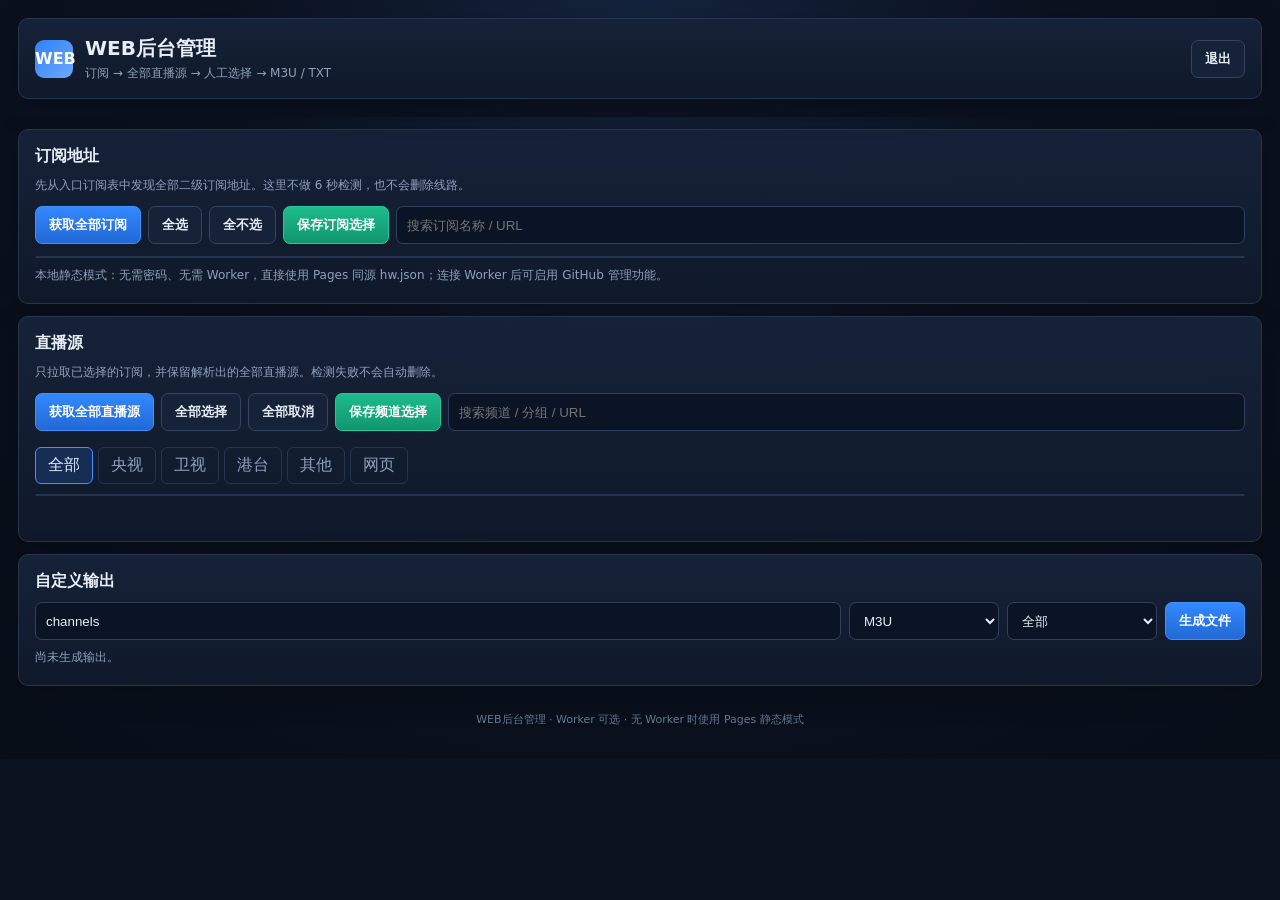
==== commit efe8dd20: "Add files via upload" ====
--- a/admin/index.html
+++ b/admin/index.html
@@ -44,17 +44,21 @@
     </div>
     <div id="output" class="status">尚未生成输出。</div>
   </div>
-  <div class="footer">WEB后台管理 · Worker 可选 · 无 Worker 时仅使用浏览器本地模式</div>
+  <div class="footer">WEB后台管理 · Worker 可选 · 无 Worker 时使用 Pages 静态模式</div>
 </div>
 <script src="./config.js"></script><script>
-const DEFAULT_PASSWORD_HASH='2ed6ac8d5ec9490681c988b7a8c25df3ccf7efc13109e50a86ea5be26d1113f2';
 const API_BASE=String(window.SOURCE_HUNTER_API||'').replace(/\/$/,'');
-const ROOT_CATALOG=String(window.SOURCE_HUNTER_ROOT_CATALOG||'https://raw.giteeusercontent.com/oemive/iptv/raw/master/hw.json');
+const BUILTIN_ROOT_CATALOG='https://raw.giteeusercontent.com/oemive/iptv/raw/master/hw.json';
+const ROOT_CATALOG=String(window.SOURCE_HUNTER_ROOT_CATALOG||BUILTIN_ROOT_CATALOG).trim();
+const ROOT_CATALOG_FALLBACKS=Array.isArray(window.SOURCE_HUNTER_ROOT_CATALOG_FALLBACKS)?window.SOURCE_HUNTER_ROOT_CATALOG_FALLBACKS:[];
+const SAME_ORIGIN_CATALOG='./hw.json';
 const CATS=['全部','央视','卫视','港台','其他','网页'];
 const SESSION_KEY='sh_auth_v2',SELECTION_KEY='sh_selection_v2',LOCAL_DAYS=7;
 const DEFAULT_SEL={version:4,selected_subscriptions:[],selected_subscription_urls:[],selected_channels:{},excluded_channels:{},default_selected:true,updated_at:null};
 let subs=[],channels=[],selection=loadSelection(),remote=!!API_BASE,currentCat='全部',localPullErrors=[];
 const $=id=>document.getElementById(id);
+if(!remote){$('password').style.display='none';$('loginBtn').textContent='进入静态后台';$('loginMsg').textContent='无 Worker 静态模式：无需密码，直接进入后台。';}
+
 function loadSelection(){try{return Object.assign({},DEFAULT_SEL,JSON.parse(localStorage.getItem(SELECTION_KEY)||'{}'))}catch{return {...DEFAULT_SEL}}}
 function saveLocal(){selection.version=4;selection.updated_at=new Date().toISOString();localStorage.setItem(SELECTION_KEY,JSON.stringify(selection))}
 function setLocalAuth(){localStorage.setItem(SESSION_KEY,JSON.stringify({exp:Date.now()+LOCAL_DAYS*86400000}))}
@@ -62,10 +66,10 @@
 function clearLocalAuth(){localStorage.removeItem(SESSION_KEY)}
 async function sha256(s){const b=await crypto.subtle.digest('SHA-256',new TextEncoder().encode(s));return [...new Uint8Array(b)].map(x=>x.toString(16).padStart(2,'0')).join('')}
 async function api(path,opt={}){const r=await fetch(API_BASE+path,{...opt,credentials:'include',headers:{'Content-Type':'application/json',...(opt.headers||{})}});const x=await r.json().catch(()=>({}));if(!r.ok)throw Error(x.message||('HTTP '+r.status));return x}
-function showApp(){ $('login').classList.add('hidden');$('app').classList.remove('hidden');renderTabs(); if(remote)loadRemoteState().catch(()=>{}); else status('subStatus','本地模式：无需管理服务，可直接读取可跨域访问的公开订阅；连接 Worker 后可启用 GitHub 管理功能。',''); }
+function showApp(){ $('login').classList.add('hidden');$('app').classList.remove('hidden');renderTabs(); if(remote)loadRemoteState().catch(()=>{}); else status('subStatus','本地静态模式：无需密码、无需 Worker，直接使用 Pages 同源 hw.json；连接 Worker 后可启用 GitHub 管理功能。',''); }
 async function tryRemoteSession(){if(!remote)return false;try{await api('/api/session');showApp();return true}catch{return false}}
-async function login(){const p=$('password').value.trim();$('loginBtn').disabled=true;$('loginMsg').textContent='正在进入…';try{if(remote){if(!p)throw Error('请输入管理密码');await api('/api/login',{method:'POST',body:JSON.stringify({password:p})});showApp()}else{setLocalAuth();showApp()}}catch(e){$('loginMsg').textContent=e.message||'登录失败'}finally{$('loginBtn').disabled=false}}
-async function logout(){clearLocalAuth();if(remote)await fetch(API_BASE+'/api/logout',{method:'POST',credentials:'include'}).catch(()=>{});$('password').value='';$('loginMsg').textContent='已退出，请重新进入后台。';$('app').classList.add('hidden');$('login').classList.remove('hidden');$('password').focus()}
+async function login(){const p=$('password').value.trim();$('loginBtn').disabled=true;$('loginMsg').textContent='正在进入…';try{if(remote){if(!p)throw Error('请输入管理密码');await api('/api/login',{method:'POST',body:JSON.stringify({password:p})});setLocalAuth();showApp()}else{clearLocalAuth();showApp()}}catch(e){$('loginMsg').textContent=e.message||'登录失败'}finally{$('loginBtn').disabled=false}}
+async function logout(){clearLocalAuth();if(remote)await fetch(API_BASE+'/api/logout',{method:'POST',credentials:'include'}).catch(()=>{});$('password').value='';$('loginMsg').textContent='已退出，请重新进入后台。';$('app').classList.add('hidden');$('login').classList.remove('hidden');if(remote){$('password').style.display='block';$('loginBtn').textContent='进入后台';$('loginMsg').textContent='请输入管理密码'}else{ $('password').style.display='none';$('loginBtn').textContent='进入静态后台';$('loginMsg').textContent='无 Worker 静态模式：无需密码，直接进入后台。'} }
 $('loginBtn').onclick=login;$('password').onkeydown=e=>{if(e.key==='Enter')login()};$('logoutBtn').onclick=logout;
 function status(id,text,cls=''){const e=$(id);e.textContent=text;e.className='status '+cls}
 function esc(s){return String(s??'').replace(/[&<>"']/g,m=>({'&':'&amp;','<':'&lt;','>':'&gt;','"':'&quot;',"'":'&#39;'}[m]))}
@@ -73,19 +77,28 @@
 function dedupe(a,key){const m=new Map();for(const x of a){const k=key(x);if(x.url&&!m.has(k))m.set(k,x)}return [...m.values()]}
 function catalogFromJson(text,base){const o=JSON.parse(text),a=[];for(const x of (o?.lives||[])){if(!x||typeof x!=='object')continue;const u=norm(x.url,base);if(u)a.push({name:String(x.name||u),url:u,headers:x.headers||{},enabled:true,group:String(x.group||'')})}return dedupe(a,x=>x.url)}
 async function getDirect(url,allowProxy=window.SOURCE_HUNTER_ENABLE_PUBLIC_FETCH_FALLBACK!==false){
-  const direct=async u=>{const r=await fetch(u,{cache:'no-store'});const text=await r.text();return {text,type:r.headers.get('content-type')||'',url:r.url,status:r.status}};
-  try{return await direct(url)}catch(e){
-    if(!allowProxy)throw e;
-    const candidates=[
-      'https://api.allorigins.win/raw?url='+encodeURIComponent(url),
-      'https://corsproxy.io/?url='+encodeURIComponent(url)
-    ];
-    let last=e;
-    for(const proxy of candidates){try{return await direct(proxy)}catch(x){last=x}}
-    throw Error('Failed to fetch（直连被浏览器/CORS拦截，备用跨域通道也不可用）');
+  const direct=async u=>{const r=await fetch(u,{cache:'no-store',redirect:'follow'});const text=await r.text();return {text,type:r.headers.get('content-type')||'',url:r.url,status:r.status}};
+  const candidates=[];
+  const add=u=>{if(!u)return;try{const abs=new URL(u,location.href).href;if(!candidates.includes(abs))candidates.push(abs)}catch{}};
+  // Always prefer the same-origin static cache. The Gitee URL remains the authoritative upstream,
+  // but the browser must not depend on it being CORS-accessible.
+  add(SAME_ORIGIN_CATALOG);
+  add('./hw.json');
+  add(url||BUILTIN_ROOT_CATALOG);
+  add(ROOT_CATALOG);
+  for(const u of ROOT_CATALOG_FALLBACKS)add(u);
+  let last=null;
+  for(const u of candidates){
+    try{
+      const r=await direct(u);
+      if(r.status>=200&&r.status<300)return r;
+      last=Error('HTTP '+r.status+' @ '+u);
+    }catch(e){last=e}
   }
+  if(last)throw Error('入口获取失败：'+(last.message||last));
+  throw Error('未配置入口订阅地址（内置入口已丢失，请刷新 GitHub Pages 部署）');
 }
-async function discover(){const b=$('discoverBtn');b.disabled=true;status('subStatus',remote?'正在通过管理服务获取全部订阅地址…':'正在获取入口订阅目录（直连失败会自动尝试备用通道）…','');try{let data;if(remote){data=await api('/api/discover')}else{const r=await getDirect(ROOT_CATALOG,true);if(r.status<200||r.status>=300)throw Error('入口返回 HTTP '+r.status);const o=JSON.parse(r.text.replace(/^\uFEFF/,''));const lives=Array.isArray(o.lives)?o.lives:[];const m=new Map();for(const x of lives){if(!x||typeof x!=='object'||!x.url)continue;let u=String(x.url).trim();try{u=new URL(u,r.url).href}catch{}if(!u)continue;const row={name:String(x.name||u),url:u,headers:x.headers||{},enabled:true,group:String(x.group||''),type:x.type??0,playerType:x.playerType??null,ua:x.ua||'',epg:x.epg||'',logo:x.logo||''};if(!m.has(u))m.set(u,row)}data={sources:[...m.values()]}}subs=Array.isArray(data.sources)?data.sources:[];renderSubs();updateSubCount();status('subStatus','已获取 '+subs.length+' 个订阅地址。'+(remote?'':'（本地模式）'),'ok')}catch(e){status('subStatus','获取失败：'+(e.message||e),'bad')}finally{b.disabled=false}}
+async function discover(){const b=$('discoverBtn');b.disabled=true;status('subStatus',remote?'正在通过管理服务获取全部订阅地址…':'正在获取入口订阅目录（多地址自动容错）…','');try{let data;if(remote){data=await api('/api/discover')}else{const r=await getDirect(SAME_ORIGIN_CATALOG,true);const o=JSON.parse(r.text.replace(/^\uFEFF/,''));const lives=Array.isArray(o.lives)?o.lives:[];const m=new Map();for(const x of lives){if(!x||typeof x!=='object'||!x.url)continue;let u=String(x.url).trim();try{u=new URL(u,r.url).href}catch{}if(!u)continue;const row={name:String(x.name||u),url:u,headers:x.headers||{},enabled:true,group:String(x.group||''),type:x.type??0,playerType:x.playerType??null,ua:x.ua||'',epg:x.epg||'',logo:x.logo||''};if(!m.has(u))m.set(u,row)}data={sources:[...m.values()]}}subs=Array.isArray(data.sources)?data.sources:[];renderSubs();updateSubCount();status('subStatus','已获取 '+subs.length+' 个订阅地址。'+(remote?'':'（本地模式）'),'ok')}catch(e){status('subStatus','获取失败：'+(e.message||e),'bad')}finally{b.disabled=false}}
 $('discoverBtn').onclick=discover;$('subSearch').oninput=renderSubs;
 function renderSubs(){const q=$('subSearch').value.toLowerCase(),chosen=new Set(selection.selected_subscription_urls||[]),rows=subs.filter(s=>`${s.name} ${s.url}`.toLowerCase().includes(q));$('subs').innerHTML=rows.map(s=>`<label class="item"><div class="itemline"><input type="checkbox" data-url="${esc(s.url)}" ${chosen.has(s.url)?'checked':''}><b>${esc(s.name)}</b>${s.group?`<span class="pill">${esc(s.group)}</span>`:''}</div><div class="url">${esc(s.url)}</div></label>`).join('')||'<div class="empty">暂无订阅地址</div>';document.querySelectorAll('#subs input').forEach(e=>e.onchange=()=>toggleSub(e.dataset.url,e.checked));}
 function toggleSub(u,on){const s=new Set(selection.selected_subscription_urls||[]);on?s.add(u):s.delete(u);selection.selected_subscription_urls=[...s];saveLocal();updateSubCount()}
@@ -110,5 +123,5 @@
 function makeOutput(){let rows=chosenRows(),g=$('outGroup').value;if(g!=='all')rows=rows.filter(r=>r.category===g);let n=($('outName').value.trim()||'channels').replace(/[^\w\-一-鿿]+/g,'_'),f=$('outFormat').value,text='';if(f==='m3u'){const a=['#EXTM3U'];for(const r of rows)a.push(`#EXTINF:-1 tvg-id="${esc(r.tvg_id||'')}" tvg-logo="${esc(r.logo||'')}" group-title="${esc(r.category||'其他')}",${String(r.name||'UNKNOWN').replace(/[\r\n]/g,' ')}`,r.url||'');text=a.join('\n')+'\n'}else{text=rows.map(r=>`${String(r.name||'UNKNOWN').replace(/[\r\n]/g,' ')},${r.url||''}`).join('\n')+'\n'}const u=URL.createObjectURL(new Blob([text],{type:'text/plain;charset=utf-8'}));$('output').innerHTML=`<a href="${u}" download="${esc(n)}.${f}" style="color:#79b0ff">下载 ${esc(n)}.${f}</a> · 共 ${rows.length} 条`}
 $('makeBtn').onclick=makeOutput;
 async function loadRemoteState(){try{await api('/api/session');await loadRemoteChannels().catch(()=>{});status('subStatus','已连接管理服务。','ok')}catch(e){status('subStatus','管理服务会话已失效，请重新登录。','bad');clearLocalAuth();$('login').classList.remove('hidden');$('app').classList.add('hidden')}}
-(async function boot(){if(remote){if(await tryRemoteSession())return;$('password').focus()}else{if(hasLocalAuth())showApp();else{$('login').classList.remove('hidden');$('app').classList.add('hidden');$('password').focus()}}})();
+(async function boot(){if(remote){if(await tryRemoteSession())return;$('login').classList.remove('hidden');$('app').classList.add('hidden');$('password').focus()}else{showApp()}})();
 </script></body></html>
